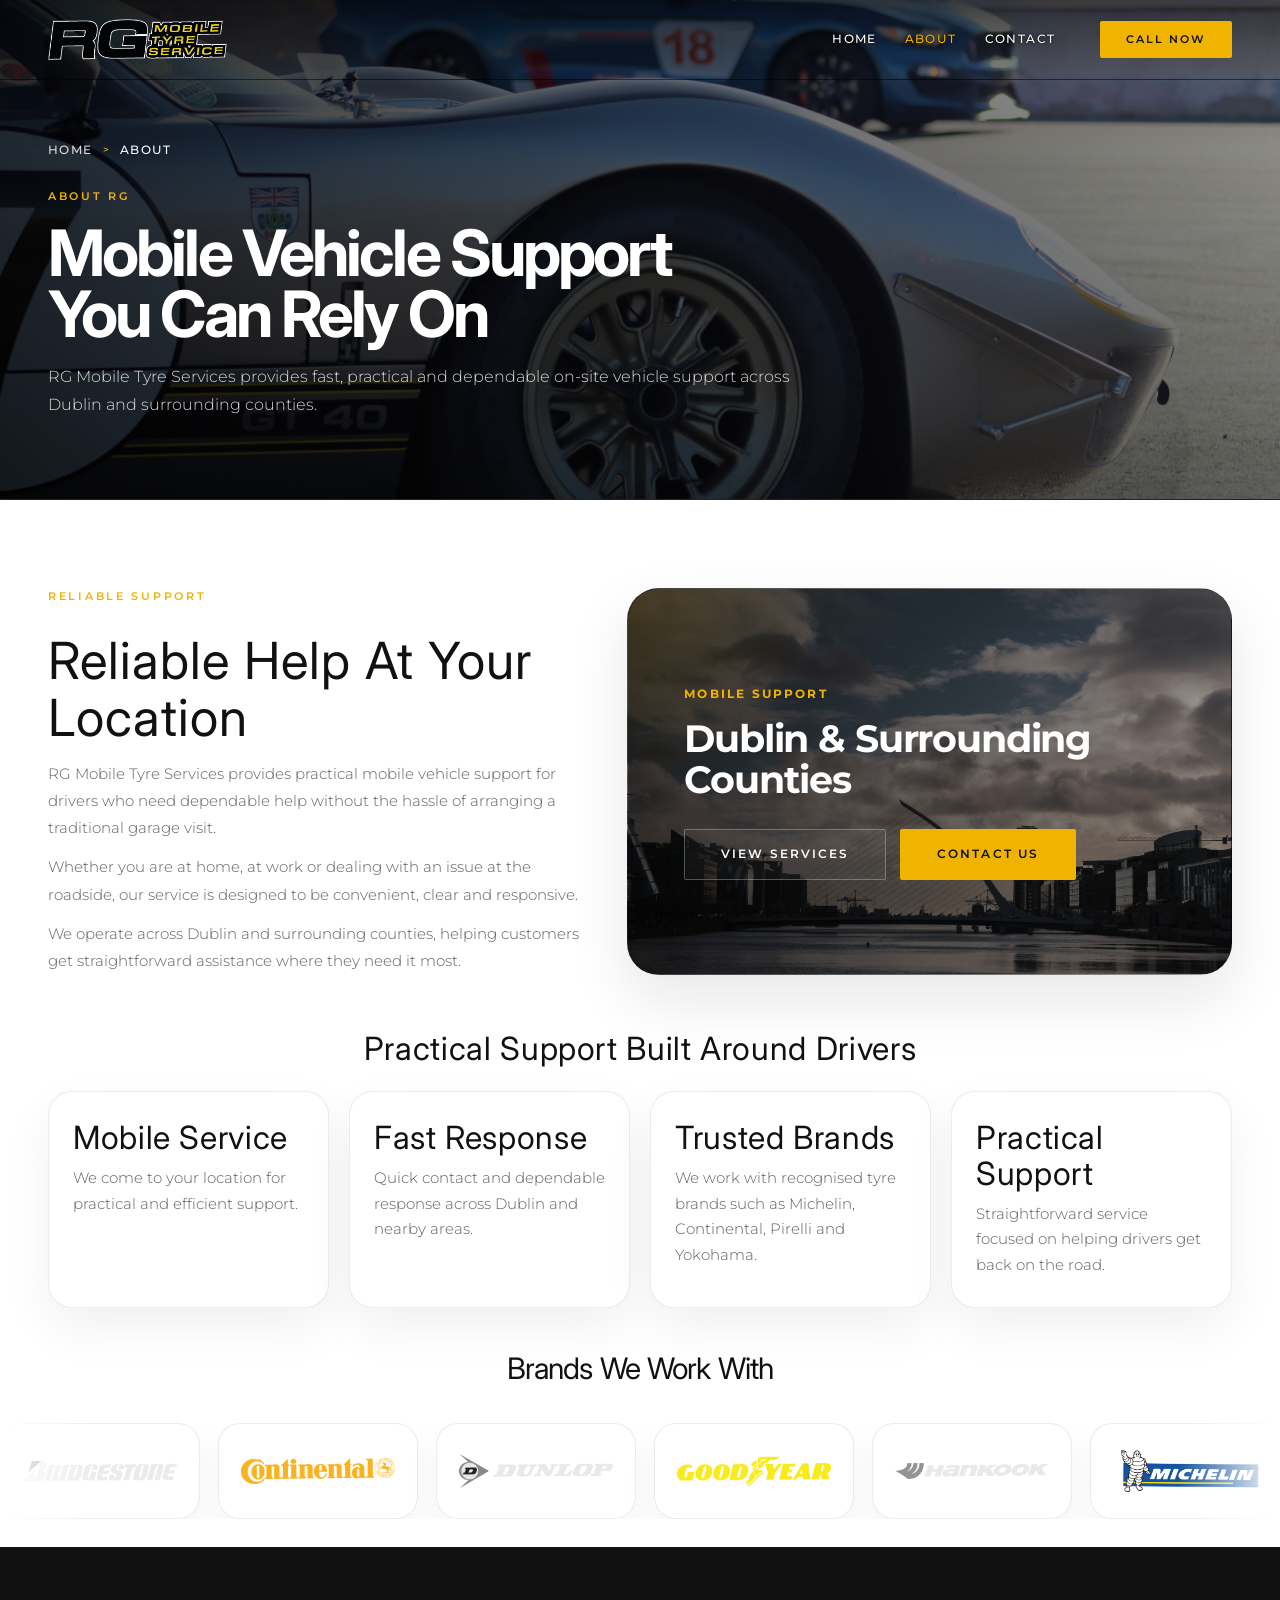
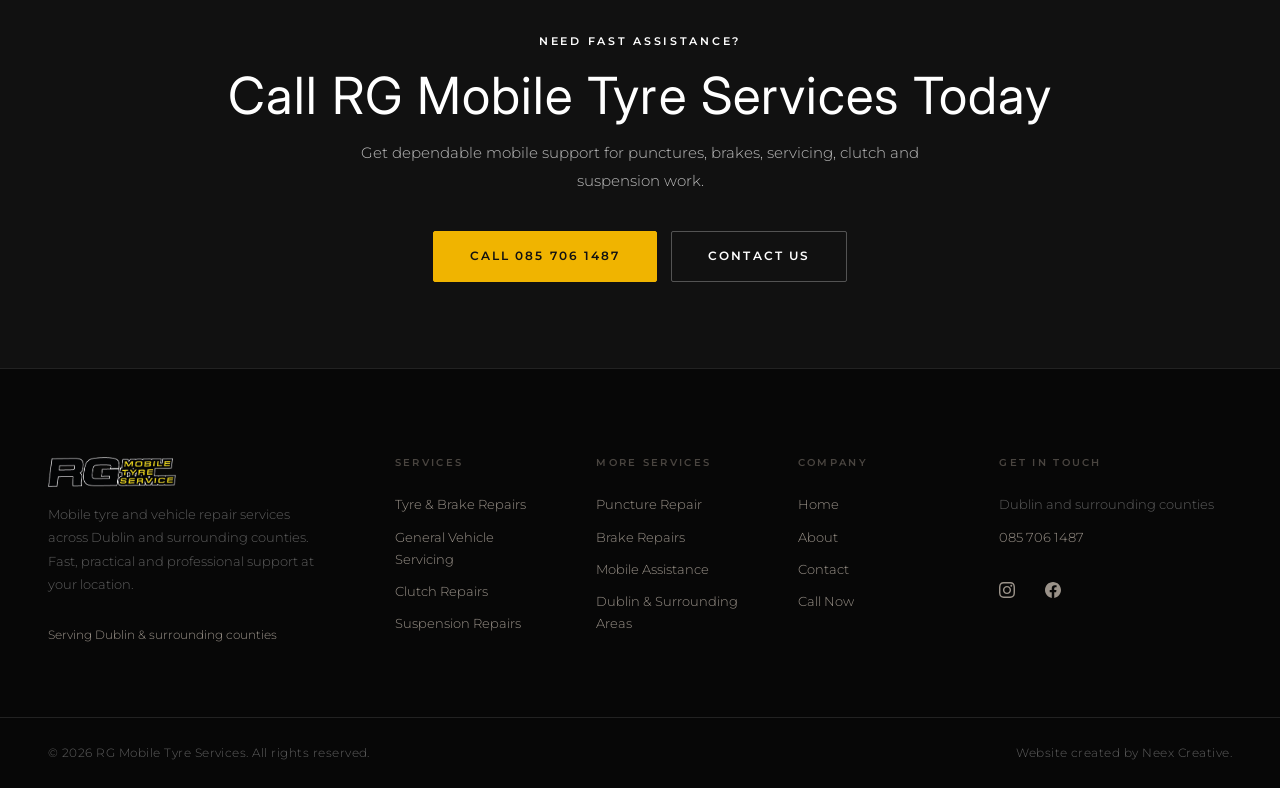
==== pages/about.html @ 56108a91 "first commit" ====
<!DOCTYPE html>
<html lang="en">
<head>
  <!-- Meta / SEO -->
  <meta charset="UTF-8">
  <meta name="viewport" content="width=device-width, initial-scale=1.0">
  <meta name="description" content="Learn more about RG Mobile Tyre Services and our practical mobile vehicle support across Dublin and surrounding counties.">
  <title>About | RG Mobile Tyre Services Dublin</title>

  <!-- Fonts -->
  <link rel="preconnect" href="https://fonts.googleapis.com">
  <link rel="preconnect" href="https://fonts.gstatic.com" crossorigin>
  <link href="https://fonts.googleapis.com/css2?family=Inter:wght@300;400;500;600;700&family=Montserrat:wght@300;400;500;600;700&display=swap" rel="stylesheet">

  <!-- Styles -->
  <link rel="stylesheet" href="../css/global.css">
  <link rel="stylesheet" href="../css/about.css">
</head>
<body class="about-page" data-page="about">

  <!-- Navigation Placeholder -->
  <div id="nav-placeholder"></div>

  <main>

    <!-- =========================================================
         HERO SECTION
         ========================================================= -->
    <section class="page-hero about-hero">
      <div class="container">
        <nav class="breadcrumb" aria-label="Breadcrumb">
          <a href="../index.html">Home</a>
          <span class="sep">&gt;</span>
          <span class="current">About</span>
        </nav>

        <span class="label">About RG</span>
        <h1>Mobile Vehicle Support<br>You Can Rely On</h1>
        <p class="hero-copy">
          RG Mobile Tyre Services provides fast, practical and dependable on-site vehicle support across Dublin and surrounding counties.
        </p>
      </div>
    </section>

    <!-- =========================================================
         INTRO SECTION
         ========================================================= -->
    <section class="about-intro">
      <div class="container about-intro__grid">

        <!-- Intro Copy -->
        <div class="intro-copy">
          <span class="label">Reliable Support</span>
          <h2>Reliable Help At Your Location</h2>

          <p>
            RG Mobile Tyre Services provides practical mobile vehicle support for drivers who need dependable help without the hassle of arranging a traditional garage visit.
          </p>

          <p>
            Whether you are at home, at work or dealing with an issue at the roadside, our service is designed to be convenient, clear and responsive.
          </p>

          <p>
            We operate across Dublin and surrounding counties, helping customers get straightforward assistance where they need it most.
          </p>
        </div>

        <!-- Intro Visual / Dublin Coverage Card -->
        <div class="intro-panel">
          <div class="intro-panel__card">
            <span class="intro-panel__eyebrow">Mobile Support</span>
            <strong>Dublin &amp; Surrounding Counties</strong>
           

            <div class="intro-panel__actions">
              <a href="services.html" class="btn btn-outline">View Services</a>
              <a href="contact.html" class="btn btn-primary">Contact Us</a>
            </div>
          </div>
        </div>

      </div>
    </section>

    <!-- =========================================================
         HIGHLIGHTS SECTION
         ========================================================= -->
    <section class="highlights-section">
      <div class="container">
        <div class="section-header center">
          <h3>Practical Support Built Around Drivers</h3>
        </div>

        <div class="highlights-grid">
          <article class="highlight-card">
            <h3>Mobile Service</h3>
            <p>We come to your location for practical and efficient support.</p>
          </article>

          <article class="highlight-card">
            <h3>Fast Response</h3>
            <p>Quick contact and dependable response across Dublin and nearby areas.</p>
          </article>

          <article class="highlight-card">
            <h3>Trusted Brands</h3>
            <p>We work with recognised tyre brands such as Michelin, Continental, Pirelli and Yokohama.</p>
          </article>

          <article class="highlight-card">
            <h3>Practical Support</h3>
            <p>Straightforward service focused on helping drivers get back on the road.</p>
          </article>
        </div>
      </div>
    </section>

    <!-- =========================================================
         BRANDS SLIDER SECTION
         ========================================================= -->
    <section class="brands-slider">
      <div class="container">
        <div class="section-header center">
          <h2>Brands We Work With</h2>
        </div>
      </div>

      <div class="brands-tape">
        <div class="brands-track">
          <div class="brand-logo-card"><img src="../images/logos_partners/bridgestone.png" alt="Bridgestone logo" class="brand-logo-image"></div>
          <div class="brand-logo-card"><img src="../images/logos_partners/continental.png" alt="Continental logo" class="brand-logo-image"></div>
          <div class="brand-logo-card"><img src="../images/logos_partners/dunlop.png" alt="Dunlop logo" class="brand-logo-image"></div>
          <div class="brand-logo-card"><img src="../images/logos_partners/goodyear.png" alt="Goodyear logo" class="brand-logo-image"></div>
          <div class="brand-logo-card"><img src="../images/logos_partners/Hankook.png" alt="Hankook logo" class="brand-logo-image"></div>
          <div class="brand-logo-card"><img src="../images/logos_partners/michelin.png" alt="Michelin logo" class="brand-logo-image"></div>
          <div class="brand-logo-card"><img src="../images/logos_partners/pirelli.png" alt="Pirelli logo" class="brand-logo-image"></div>
          <div class="brand-logo-card"><img src="../images/logos_partners/toyotires.png" alt="Toyo Tires logo" class="brand-logo-image"></div>
          <div class="brand-logo-card"><img src="../images/logos_partners/yokohama.png" alt="Yokohama logo" class="brand-logo-image"></div>

          <div class="brand-logo-card" aria-hidden="true"><img src="../images/logos_partners/bridgestone.png" alt="" class="brand-logo-image"></div>
          <div class="brand-logo-card" aria-hidden="true"><img src="../images/logos_partners/continental.png" alt="" class="brand-logo-image"></div>
          <div class="brand-logo-card" aria-hidden="true"><img src="../images/logos_partners/dunlop.png" alt="" class="brand-logo-image"></div>
          <div class="brand-logo-card" aria-hidden="true"><img src="../images/logos_partners/goodyear.png" alt="" class="brand-logo-image"></div>
          <div class="brand-logo-card" aria-hidden="true"><img src="../images/logos_partners/Hankook.png" alt="" class="brand-logo-image"></div>
          <div class="brand-logo-card" aria-hidden="true"><img src="../images/logos_partners/michelin.png" alt="" class="brand-logo-image"></div>
          <div class="brand-logo-card" aria-hidden="true"><img src="../images/logos_partners/pirelli.png" alt="" class="brand-logo-image"></div>
          <div class="brand-logo-card" aria-hidden="true"><img src="../images/logos_partners/toyotires.png" alt="" class="brand-logo-image"></div>
          <div class="brand-logo-card" aria-hidden="true"><img src="../images/logos_partners/yokohama.png" alt="" class="brand-logo-image"></div>
        </div>
      </div>
    </section>

    <!-- =========================================================
         CTA SECTION
         ========================================================= -->
    <section class="cta-band about-cta">
      <div class="container">
        <span class="label">Need Fast Assistance?</span>
        <h2>Call RG Mobile Tyre Services Today</h2>
        <p>
          Get dependable mobile support for punctures, brakes, servicing, clutch and suspension work.
        </p>

        <div class="btn-group">
          <a href="tel:0857061487" class="btn btn-primary">Call 085 706 1487</a>
          <a href="contact.html" class="btn btn-outline">Contact Us</a>
        </div>
      </div>
    </section>

  </main>

  <!-- Footer Placeholder -->
  <div id="footer-placeholder"></div>

  <!-- Scripts -->
  <script src="../js/site-config.js"></script>
  <script src="../js/global.js"></script>
</body>
</html>
---- css/global.css ----
/* ============================================================
   RG Mobile Tyre Services — Global Styles
   Palette: black / white / yellow
   Fonts: Inter (display) + Montserrat (body)
   ============================================================ */

@import url('https://fonts.googleapis.com/css2?family=Inter:wght@300;400;500;600;700;800&family=Montserrat:wght@300;400;500;600;700&display=swap');

/* ── Variables ── */
:root {
  --gold:        #f0b400;
  --gold-light:  #ffca2b;
  --gold-dark:   #c89612;
  --gold-pale:   rgba(240, 180, 0, 0.12);
  --gold-border: rgba(240, 180, 0, 0.28);
  --gold-glow:   rgba(240, 180, 0, 0.16);

  --bg:          #0a0a0a;
  --bg-surface:  #111111;
  --bg-surface2: #161616;
  --bg-card:     #131313;

  --text:        #f5f0e8;
  --text-muted:  #9a9289;
  --text-dim:    #4a4540;

  --border:      #222222;

  --font-display: 'Inter', sans-serif;
  --font-body:   'Montserrat', sans-serif;

  --nav-height:  80px;
  --max-width:   1300px;
  --radius:      2px;
  --transition:  0.3s ease;
}

/* ── Reset ── */
*, *::before, *::after { box-sizing: border-box; margin: 0; padding: 0; }
html { scroll-behavior: smooth; font-size: 16px; }
body {
  background: var(--bg);
  color: var(--text);
  font-family: var(--font-body);
  font-weight: 300;
  line-height: 1.65;
  overflow-x: hidden;
  -webkit-font-smoothing: antialiased;
  -moz-osx-font-smoothing: grayscale;
}
img { display: block; max-width: 100%; height: auto; }
a { color: inherit; text-decoration: none; }
button { cursor: pointer; border: none; background: none; font-family: inherit; color: inherit; }
ul, ol { list-style: none; }
input, textarea, select { font-family: inherit; }

/* ── Typography ── */
h1, h2, h3, h4, h5 {
  font-family: var(--font-display);
  font-weight: 400;
  line-height: 1.12;
  letter-spacing: 0.02em;
}
h1 { font-size: clamp(2.6rem, 5.5vw, 5rem); }
h2 { font-size: clamp(2rem, 4vw, 3.4rem); }
h3 { font-size: clamp(1.5rem, 2.5vw, 2.2rem); }
h4 { font-size: 1.15rem; }
p { font-size: 0.92rem; line-height: 1.85; color: var(--text-muted); }

.section-title {
  font-family: var(--font-display);
  font-weight: 700;
  letter-spacing: -0.01em;
}

.label {
  display: block;
  font-family: var(--font-body);
  font-size: 0.68rem;
  font-weight: 600;
  letter-spacing: 0.25em;
  text-transform: uppercase;
  color: var(--gold);
  margin-bottom: 1rem;
}

.text-center { text-align: center; }
.gold { color: var(--gold); }

/* ── Layout ── */
.container {
  max-width: var(--max-width);
  margin: 0 auto;
  padding: 0 48px;
}
section { padding: 100px 0; }

/* ── Accent Line ── */
.gold-line {
  display: block;
  width: 56px;
  height: 1px;
  background: var(--gold);
  margin: 1.5rem 0;
}
.gold-line.center { margin: 1.5rem auto; }

/* ── Section Header ── */
.section-header { margin-bottom: 64px; }
.section-header.center { text-align: center; }
.section-header h2 { margin-bottom: 14px; }
.section-header p { max-width: 540px; }
.section-header.center p { margin: 0 auto; }

/* ── Buttons ── */
.btn {
  display: inline-flex;
  align-items: center;
  gap: 0.5rem;
  padding: 15px 36px;
  font-family: var(--font-body);
  font-size: 0.72rem;
  font-weight: 600;
  letter-spacing: 0.18em;
  text-transform: uppercase;
  border-radius: var(--radius);
  transition: all var(--transition);
  cursor: pointer;
  white-space: nowrap;
  position: relative;
  overflow: hidden;
}

.btn-primary {
  background: var(--gold);
  color: #111111;
  border: 1px solid var(--gold);
}
.btn-primary:hover {
  background: var(--gold-light);
  border-color: var(--gold-light);
  color: #111111;
  transform: translateY(-2px);
  box-shadow: 0 10px 30px rgba(240, 180, 0, 0.32);
}

.btn-outline {
  background: transparent;
  color: var(--text);
  border: 1px solid rgba(245, 240, 232, 0.25);
}
.btn-outline:hover {
  border-color: var(--gold);
  color: #ffffff;
  transform: translateY(-2px);
}

.btn-gold-outline {
  background: transparent;
  color: var(--gold);
  border: 1px solid var(--gold);
}
.btn-gold-outline:hover {
  background: var(--gold);
  color: #111111;
  transform: translateY(-2px);
  box-shadow: 0 10px 30px rgba(240, 180, 0, 0.32);
}

.btn--gold {
  background: var(--gold);
  color: #111111;
  font-family: var(--font-body);
  font-weight: 600;
  letter-spacing: 0.15em;
  border: 1px solid var(--gold);
}
.btn--gold:hover {
  background: var(--gold-light);
  border-color: var(--gold-light);
  color: #111111;
  transform: translateY(-2px);
  box-shadow: 0 8px 30px rgba(240, 180, 0, 0.32);
}

.btn--ghost {
  background: transparent;
  border: 1px solid rgba(255,255,255,0.6);
  color: #ffffff;
  font-weight: 500;
}
.btn--ghost:hover {
  border-color: var(--gold);
  color: #ffffff;
  transform: translateY(-2px);
}

.btn--outline-gold {
  background: transparent;
  color: #ffffff;
  border: 1px solid #ffffff;
}
.btn--outline-gold:hover {
  background: var(--gold);
  border-color: var(--gold);
  color: #111111;
  transform: translateY(-2px);
}

.btn-arrow::after {
  content: '→';
  font-size: 1rem;
  transition: transform var(--transition);
  font-family: inherit;
}
.btn-arrow:hover::after { transform: translateX(5px); }

.btn-group {
  display: flex;
  gap: 16px;
  flex-wrap: wrap;
}

/* ── Cards ── */
.card {
  background: var(--bg-card);
  border: 1px solid var(--border);
  border-radius: var(--radius);
  padding: 36px 32px;
  transition: all 0.35s ease;
  position: relative;
  overflow: hidden;
}
.card::after {
  content: '';
  position: absolute;
  bottom: 0; left: 0; right: 0;
  height: 1px;
  background: var(--gold);
  transform: scaleX(0);
  transform-origin: left;
  transition: transform 0.4s ease;
}
.card:hover {
  border-color: var(--gold-border);
  transform: translateY(-5px);
  box-shadow: 0 20px 60px rgba(0, 0, 0, 0.5);
}
.card:hover::after { transform: scaleX(1); }

.card-icon {
  width: 52px;
  height: 52px;
  border: 1px solid var(--gold-border);
  border-radius: 50%;
  display: flex;
  align-items: center;
  justify-content: center;
  margin-bottom: 22px;
  color: var(--gold);
  font-size: 1.2rem;
  transition: all 0.35s ease;
  flex-shrink: 0;
}
.card:hover .card-icon {
  background: var(--gold);
  border-color: var(--gold);
  color: #0a0a0a;
}
.card h3,
.card h4 {
  margin-bottom: 10px;
  color: var(--text);
}
.card p { font-size: 0.88rem; }

/* ── Gallery Grid ── */
.gallery-grid {
  display: grid;
  grid-template-columns: repeat(3, 1fr);
  gap: 3px;
  margin: 48px 0 32px;
}
.gallery-item {
  aspect-ratio: 4/3;
  background: linear-gradient(135deg, var(--bg-surface2) 0%, var(--bg-surface) 100%);
  border: 1px solid var(--border);
  position: relative;
  overflow: hidden;
  display: flex;
  align-items: center;
  justify-content: center;
  transition: all 0.35s ease;
}
.gallery-item::before {
  content: '';
  position: absolute;
  inset: 0;
  background: linear-gradient(135deg, rgba(240, 180, 0, 0.05), transparent);
  opacity: 0;
  transition: opacity 0.35s ease;
}
.gallery-item:hover { border-color: var(--gold-border); }
.gallery-item:hover::before { opacity: 1; }
.gallery-item span {
  font-size: 0.62rem;
  letter-spacing: 0.2em;
  text-transform: uppercase;
  color: var(--text-dim);
  position: relative;
  z-index: 1;
}
.gallery-item img {
  position: absolute;
  inset: 0;
  width: 100%;
  height: 100%;
  object-fit: cover;
}

/* ── CTA Band ── */
.cta-band {
  background: linear-gradient(135deg, var(--bg-surface) 0%, var(--bg-surface2) 100%);
  border-top: 1px solid var(--gold-border);
  border-bottom: 1px solid var(--gold-border);
  padding: 88px 0;
  text-align: center;
  position: relative;
  overflow: hidden;
}
.cta-band::before {
  content: '';
  position: absolute;
  inset: 0;
  background: radial-gradient(ellipse at center, rgba(240, 180, 0, 0.07) 0%, transparent 65%);
  pointer-events: none;
}
.cta-band .container { position: relative; }
.cta-band h2 { margin-bottom: 16px; }
.cta-band p { max-width: 480px; margin: 0 auto 36px; }
.cta-band .btn-group { justify-content: center; }

/* ── Page Hero (inner pages) ── */
.page-hero {
  padding: 160px 0 84px;
  background: linear-gradient(180deg, var(--bg-surface) 0%, var(--bg) 100%);
  border-bottom: 1px solid var(--border);
  position: relative;
  overflow: hidden;
}
.page-hero::before {
  content: '';
  position: absolute;
  inset: 0;
  background: radial-gradient(ellipse at 25% 60%, rgba(240, 180, 0, 0.06) 0%, transparent 55%);
  pointer-events: none;
}
.page-hero .container { position: relative; }
.page-hero__title em { color: var(--gold); }

.breadcrumb {
  display: flex;
  align-items: center;
  gap: 10px;
  margin-bottom: 28px;
  font-size: 0.72rem;
  font-weight: 500;
  letter-spacing: 0.12em;
  text-transform: uppercase;
  color: var(--text-muted);
}
.breadcrumb a { transition: color var(--transition); }
.breadcrumb a:hover { color: #ffffff; }
.breadcrumb .sep {
  color: var(--gold);
  font-size: 0.6rem;
}
.breadcrumb .current { color: var(--text-dim); }

/* ── Scroll Reveal ── */
.reveal {
  opacity: 0;
  transform: translateY(32px);
  transition:
    opacity 0.75s cubic-bezier(0.16, 1, 0.3, 1),
    transform 0.75s cubic-bezier(0.16, 1, 0.3, 1);
}
.reveal.revealed {
  opacity: 1;
  transform: translateY(0);
}

.reveal-left {
  opacity: 0;
  transform: translateX(-32px);
  transition:
    opacity 0.75s cubic-bezier(0.16, 1, 0.3, 1),
    transform 0.75s cubic-bezier(0.16, 1, 0.3, 1);
}
.reveal-left.revealed {
  opacity: 1;
  transform: translateX(0);
}

.reveal-right {
  opacity: 0;
  transform: translateX(32px);
  transition:
    opacity 0.75s cubic-bezier(0.16, 1, 0.3, 1),
    transform 0.75s cubic-bezier(0.16, 1, 0.3, 1);
}
.reveal-right.revealed {
  opacity: 1;
  transform: translateX(0);
}

.delay-1 { transition-delay: 0.1s; }
.delay-2 { transition-delay: 0.2s; }
.delay-3 { transition-delay: 0.3s; }
.delay-4 { transition-delay: 0.4s; }
.delay-5 { transition-delay: 0.5s; }

/* ── Gold List ── */
.gold-list li { padding-left: 0; }
.gold-list li::before { content: ''; }

/* ── Stat Item ── */
.stat-item { text-align: center; }

.stat-number {
  font-family: var(--font-display);
  font-size: clamp(2.8rem, 5vw, 4.2rem);
  font-weight: 300;
  color: var(--gold);
  display: block;
  line-height: 1;
  margin-bottom: 8px;
}

.stat-label {
  font-size: 0.75rem;
  font-weight: 500;
  letter-spacing: 0.15em;
  text-transform: uppercase;
  color: var(--text-muted);
}

/* ════════════════════════════════
   NAVIGATION
   ════════════════════════════════ */
.main-nav {
  position: fixed;
  top: 0; left: 0; right: 0;
  z-index: 1000;
  height: var(--nav-height);
  transition: background 0.4s ease, border-color 0.4s ease, box-shadow 0.4s ease;
  border-bottom: 1px solid transparent;
  background: linear-gradient(180deg, rgba(0,0,0,0.55) 0%, transparent 100%); /* ← adiciona isto */
}

.main-nav.scrolled {
  background: rgba(10, 10, 10, 0.96);
  border-bottom-color: var(--border);
  backdrop-filter: blur(16px);
  -webkit-backdrop-filter: blur(16px);
  box-shadow: 0 4px 24px rgba(0, 0, 0, 0.4);
}

.nav-container {
  max-width: var(--max-width);
  margin: 0 auto;
  padding: 0 48px;
  height: 100%;
  display: flex;
  align-items: center;
  gap: 2rem;
}

.nav__logo {
  display: flex;
  align-items: center;
  flex-shrink: 0;
  margin-right: auto;
}

.nav__logo-img {
  height: 42px;
  width: auto;
  object-fit: contain;
  display: block;
}

.nav-links {
  display: flex;
  align-items: center;
  gap: 2px;
}

.nav-links > a,
.nav-dropdown > .nav-trigger {
  padding: 8px 13px;
  font-size: 0.72rem;
  font-weight: 500;
  letter-spacing: 0.12em;
  text-transform: uppercase;
  color: #ffffff;
  border-radius: var(--radius);
  transition: color var(--transition);
  background: none;
  border: none;
  display: flex;
  align-items: center;
  gap: 5px;
  text-shadow: 0 1px 8px rgba(0,0,0,0.8), 0 0px 2px rgba(0,0,0,1); /* ← adiciona isto */
}

.nav-links > a:hover,
.nav-dropdown > .nav-trigger:hover,
.nav-links > a.active {
  color: var(--gold);
}

.nav-links > a.nav-active {
  color: var(--gold);
}

.nav-dropdown { position: relative; }

.nav-trigger .arr {
  font-size: 0.55rem;
  transition: transform 0.25s ease;
  margin-top: 1px;
}

.nav-dropdown:hover .arr,
.nav-dropdown.open .arr {
  transform: rotate(180deg);
}

.dropdown-menu {
  position: absolute;
  top: calc(100% + 12px);
  left: 50%;
  transform: translateX(-50%) translateY(-8px);
  background: #131313;
  border: 1px solid var(--border);
  border-top: 2px solid var(--gold);
  min-width: 230px;
  padding: 6px 0;
  opacity: 0;
  visibility: hidden;
  transition: opacity 0.22s ease, transform 0.22s ease, visibility 0.22s;
  pointer-events: none;
  box-shadow: 0 16px 40px rgba(0, 0, 0, 0.6);
}

.nav-dropdown:hover .dropdown-menu,
.nav-dropdown.open .dropdown-menu {
  opacity: 1;
  visibility: visible;
  transform: translateX(-50%) translateY(0);
  pointer-events: all;
}

.dropdown-menu a {
  display: block;
  padding: 11px 22px;
  font-size: 0.72rem;
  letter-spacing: 0.1em;
  text-transform: uppercase;
  color: var(--text-muted);
  transition: all 0.2s ease;
  border-left: 2px solid transparent;
}

.dropdown-menu a:hover {
  color: var(--gold);
  border-left-color: var(--gold);
  padding-left: 28px;
  background: rgba(240, 180, 0, 0.08);
}

.nav-cta {
  padding: 10px 26px;
  font-size: 0.68rem;
  font-weight: 600;
  letter-spacing: 0.18em;
  text-transform: uppercase;
  background: var(--gold);
  color: #111111;
  border-radius: var(--radius);
  transition: all var(--transition);
  flex-shrink: 0;
}

.nav-cta:hover {
  background: var(--gold-light);
  box-shadow: 0 6px 20px rgba(240, 180, 0, 0.30);
}

/* Hamburger */
.hamburger {
  display: none;
  flex-direction: column;
  gap: 5px;
  padding: 6px;
  z-index: 1100;
  position: relative;
}

.hamburger span {
  display: block;
  width: 22px;
  height: 1.5px;
  background: var(--text);
  transition: all 0.3s cubic-bezier(0.77, 0, 0.175, 1);
  transform-origin: center;
}

.hamburger.open span:nth-child(1) { transform: translateY(6.5px) rotate(45deg); }
.hamburger.open span:nth-child(2) { opacity: 0; transform: scaleX(0); }
.hamburger.open span:nth-child(3) { transform: translateY(-6.5px) rotate(-45deg); }

/* Mobile Menu */
.mobile-menu {
  position: fixed;
  inset: 0;
  background: rgba(8, 8, 8, 0.98);
  backdrop-filter: blur(20px);
  -webkit-backdrop-filter: blur(20px);
  z-index: 1050;
  display: flex;
  flex-direction: column;
  padding: calc(var(--nav-height) + 24px) 32px 48px;
  overflow-y: auto;
  transform: translateX(100%);
  transition: transform 0.4s cubic-bezier(0.77, 0, 0.175, 1);
  gap: 0;
}
.mobile-menu.open { transform: translateX(0); }

.mobile-menu > a {
  display: block;
  font-family: var(--font-display);
  font-size: 2.2rem;
  font-weight: 400;
  color: var(--text);
  padding: 14px 0;
  border-bottom: 1px solid var(--border);
  transition: color var(--transition), padding-left var(--transition);
}
.mobile-menu > a:hover {
  color: #ffffff;
  padding-left: 8px;
}

.mobile-section { border-bottom: 1px solid var(--border); }

.mobile-section-btn {
  display: flex;
  justify-content: space-between;
  align-items: center;
  width: 100%;
  font-family: var(--font-display);
  font-size: 2.2rem;
  font-weight: 400;
  color: var(--text);
  padding: 14px 0;
  background: none;
  border: none;
  cursor: pointer;
  transition: color var(--transition);
}

.mobile-section-btn .plus {
  font-size: 1.4rem;
  color: var(--gold);
  transition: transform 0.3s ease;
  font-family: var(--font-body);
}

.mobile-section.open .mobile-section-btn .plus { transform: rotate(45deg); }
.mobile-section.open .mobile-section-btn { color: var(--gold); }

.mobile-sub {
  max-height: 0;
  overflow: hidden;
  transition: max-height 0.35s cubic-bezier(0.16, 1, 0.3, 1);
}
.mobile-section.open .mobile-sub { max-height: 320px; }

.mobile-sub a {
  display: block;
  font-size: 0.8rem;
  font-weight: 500;
  letter-spacing: 0.15em;
  text-transform: uppercase;
  color: var(--text-muted);
  padding: 9px 0 9px 20px;
  border-left: 2px solid var(--border);
  transition: all 0.2s ease;
}
.mobile-sub a:hover {
  color: var(--gold);
  border-left-color: var(--gold);
  padding-left: 26px;
}
.mobile-sub a:last-child { margin-bottom: 12px; }

.mobile-cta-btn {
  display: inline-block;
  margin-top: 28px;
  padding: 15px 36px;
  background: var(--gold);
  color: #111111;
  font-family: var(--font-body) !important;
  font-size: 0.72rem !important;
  font-weight: 600;
  letter-spacing: 0.18em;
  text-transform: uppercase;
  border-radius: var(--radius);
  text-align: center;
  transition: background var(--transition) !important;
  border: none;
}
.mobile-cta-btn:hover {
  background: var(--gold-light) !important;
  color: #111111 !important;
}

/* ════════════════════════════════
   FOOTER
   ════════════════════════════════ */
.main-footer {
  background: #070707;
  border-top: 1px solid var(--border);
  padding: 88px 0 0;
}

.footer-grid {
  max-width: var(--max-width);
  margin: 0 auto;
  padding: 0 48px 72px;
  display: grid;
  grid-template-columns: 2fr 1fr 1fr 1fr 1.6fr;
  gap: 56px;
  border-bottom: 1px solid var(--border);
}

.footer-brand-logo {
  display: flex;
  flex-direction: column;
  line-height: 1;
  margin-bottom: 20px;
}

.footer__logo-img {
  height: 30px;
  width: auto;
  object-fit: contain;
  display: block;
  margin-bottom: 1rem;
}

.footer-brand-desc {
  font-size: 0.84rem;
  line-height: 1.75;
  color: var(--text-muted);
  margin-bottom: 28px;
  max-width: 270px;
}

.footer-social,
.footer__social {
  display: flex;
  gap: 10px;
}

.footer-social a,
.footer__social a {
  width: 36px;
  height: 36px;
  display: flex;
  align-items: center;
  justify-content: center;
  color: var(--text-muted);
  transition: all var(--transition);
  overflow: hidden; /* ← adiciona isto */
  flex-shrink: 0;   /* ← e isto */
}

.footer-social a svg,
.footer__social a svg {
  width: 16px;
  height: 16px;
  fill: currentColor;
  flex-shrink: 0;
  display: block;
}

.footer-social a:hover,
.footer__social a:hover {
  border-color: var(--gold);
  color: var(--gold);
  background: var(--gold-pale);
}

.footer-col h5 {
  font-family: var(--font-body);
  font-size: 0.65rem;
  font-weight: 600;
  letter-spacing: 0.22em;
  text-transform: uppercase;
  color: var(--text-dim);
  margin-bottom: 20px;
}

.footer-col a {
  display: block;
  font-size: 0.84rem;
  color: var(--text-muted);
  padding: 5px 0;
  transition: color var(--transition);
}
.footer-col a:hover { color: #ffffff; }

.footer-col p {
  font-size: 0.84rem;
  padding: 4px 0;
}

.footer-col a.footer-tel,
.footer-col a.footer-mail {
  color: var(--text-muted);
}

.footer-bottom {
  max-width: var(--max-width);
  margin: 0 auto;
  padding: 24px 48px;
  display: flex;
  justify-content: space-between;
  align-items: center;
}

.footer-bottom p {
  font-size: 0.75rem;
  color: var(--text-dim);
  letter-spacing: 0.04em;
}

/* ── Strip / Ticker ── */
.strip {
  overflow: hidden;
  padding: 0.85rem 0;
  background: url('../images/stripe_brand.png') center center / cover repeat-x;
  position: relative;
}

.strip__track {
  display: flex;
  width: max-content;
  animation: marquee 22s linear infinite;
  gap: 2rem;
  font-size: 0.6rem;
  font-weight: 600;
  letter-spacing: 0.22em;
  text-transform: uppercase;
  color: #ffffff;
  white-space: nowrap;
  background: none !important;
  background-image: none !important;
  -webkit-background-clip: unset !important;
  -webkit-text-fill-color: #ffffff !important;
  background-clip: unset !important;
  text-shadow: 0 1px 3px rgba(0,0,0,0.4);
}

.strip__dot {
  color: rgba(255,255,255,0.5);
}

/* ============================================================
   Brand Slider — Global Standard
   Use the same block on every page
   ============================================================ */

.brands-slider {
  padding: 10px 0 20px;
  background: #ffffff;
}

.brands-slider .section-header {
  margin-bottom: 28px;
}

.brands-slider .section-header.center {
  text-align: center;
  max-width: 100%;
  margin-left: auto;
  margin-right: auto;
}

.brands-slider .section-header.center h2 {
  margin: 0;
}

.brands-tape {
  position: relative;
  overflow: hidden;
  width: 100%;
  mask-image: linear-gradient(to right, transparent 0%, #000 8%, #000 92%, transparent 100%);
  -webkit-mask-image: linear-gradient(to right, transparent 0%, #000 8%, #000 92%, transparent 100%);
}

.brands-track {
  display: flex;
  align-items: center;
  gap: 18px;
  width: max-content;
  animation: brands-scroll 34s linear infinite;
  will-change: transform;
}

.brand-logo-card {
  width: 200px;
  min-width: 200px;
  height: 96px;
  display: flex;
  align-items: center;
  justify-content: center;
  padding: 18px 22px;
  border-radius: 22px;
  background: #ffffff;
  border: 1px solid rgba(17, 17, 17, 0.08);
  box-shadow: 0 14px 34px rgba(17, 17, 17, 0.05);
  transition:
    transform 0.25s ease,
    border-color 0.25s ease,
    box-shadow 0.25s ease,
    background 0.25s ease;
}

.brand-logo-card:hover {
  transform: translateY(-2px);
  border-color: rgba(240, 180, 0, 0.18);
  box-shadow: 0 18px 40px rgba(17, 17, 17, 0.08);
  background: linear-gradient(180deg, #ffffff 0%, #fffdf7 100%);
}

.brand-logo-image {
  max-width: 100%;
  max-height: 42px;
  width: auto;
  height: auto;
  object-fit: contain;
  display: block;
}

@keyframes brands-scroll {
  from {
    transform: translateX(0);
  }
  to {
    transform: translateX(-50%);
  }
}

@media (max-width: 768px) {
  .brand-logo-card {
    width: 170px;
    min-width: 170px;
    height: 88px;
    padding: 16px 18px;
    border-radius: 18px;
  }

  .brand-logo-image {
    max-height: 38px;
  }
}

@media (max-width: 480px) {
  .brands-slider {
    padding: 10px 0 16px;
  }

  .brand-logo-card {
    width: 154px;
    min-width: 154px;
    height: 82px;
    padding: 14px 16px;
  }

  .brand-logo-image {
    max-height: 34px;
  }
}

/* ── Responsive ── */
@media (max-width: 1100px) {
  .footer-grid {
    grid-template-columns: 1fr 1fr 1fr;
    gap: 40px;
  }
  .footer-brand { grid-column: 1 / -1; }
}

@media (max-width: 1024px) {
  .nav-links,
  .nav-cta { display: none; }

  .hamburger { display: flex; }

  .nav-container { padding: 0 24px; }
}

@media (max-width: 768px) {
  :root { --nav-height: 64px; }

  .container { padding: 0 24px; }
  section { padding: 72px 0; }

  .nav__logo-img {
    height: 36px;
  }

  .footer__logo-img {
    height: 26px;
  }

  .footer-grid {
    grid-template-columns: 1fr 1fr;
    padding: 0 24px 48px;
    gap: 32px;
  }

  .footer-brand { grid-column: 1 / -1; }

  .footer-bottom {
    flex-direction: column;
    gap: 8px;
    text-align: center;
    padding: 20px 24px;
  }

  .cta-band { padding: 64px 0; }
  .gallery-grid { grid-template-columns: repeat(2, 1fr); }

  .brand-logo-card {
    flex-basis: 160px;
    height: 76px;
  }
}

@media (max-width: 480px) {
  .footer-grid { grid-template-columns: 1fr; }
  .btn { padding: 13px 26px; }
}
---- css/about.css ----
/* ============================================================
   RG Mobile Tyre Services — About Page
   Corrected / Premium / Brand Consistent
   ============================================================ */

.about-page {
  background: #ffffff;
  color: #111111;
}

/* ─────────────────────────────────────────
   Shared Typography
   ───────────────────────────────────────── */
.about-page .label,
.about-page .breadcrumb .sep,
.about-page .intro-panel__eyebrow {
  color: #f0b400;
}

.about-page .breadcrumb,
.about-page .hero-copy,
.about-page p,
.about-page .highlight-card p,
.about-page .intro-panel__card p {
  color: #5f5f5f;
}

.about-page .breadcrumb .current,
.about-page h1,
.about-page h2,
.about-page h3,
.about-page strong {
  color: #111111;
}

/* ─────────────────────────────────────────
   Buttons
   ───────────────────────────────────────── */
.about-page .btn-primary {
  background: #f0b400;
  border-color: #f0b400;
  color: #111111;
  box-shadow: none;
}

.about-page .btn-primary:hover {
  background: #ffca2b;
  border-color: #ffca2b;
  color: #111111;
  box-shadow: 0 14px 28px rgba(240, 180, 0, 0.22);
}

.about-page .btn-outline {
  border-color: rgba(17, 17, 17, 0.16);
  color: #111111;
  background: transparent;
}

.about-page .btn-outline:hover {
  border-color: #f0b400;
  color: #111111;
  background: rgba(240, 180, 0, 0.06);
}

/* ─────────────────────────────────────────
   Hero Section
   ───────────────────────────────────────── */
.about-page .page-hero {
  position: relative;
  min-height: 500px;
  padding: 126px 0 64px;
  display: flex;
  align-items: center;
  overflow: hidden;
  background:
    url("../images/about-hero-bg.png") center center / cover no-repeat,
    #111111;
}

.about-page .page-hero::before {
  content: "";
  position: absolute;
  inset: 0;
  background:
    linear-gradient(90deg, rgba(0, 0, 0, 0.76) 0%, rgba(0, 0, 0, 0.56) 42%, rgba(0, 0, 0, 0.30) 100%),
    linear-gradient(180deg, rgba(0, 0, 0, 0.10) 0%, rgba(0, 0, 0, 0.42) 100%);
  pointer-events: none;
  z-index: 1;
}

.about-page .page-hero .container {
  position: relative;
  z-index: 2;
}

.about-page .page-hero .breadcrumb,
.about-page .page-hero .breadcrumb a,
.about-page .page-hero .hero-copy {
  color: rgba(255, 255, 255, 0.84);
}

.about-page .page-hero .breadcrumb .current,
.about-page .page-hero h1 {
  color: #ffffff;
}

.about-page .page-hero .label {
  color: #f0b400;
}

.about-page h1 {
  max-width: 860px;
  font-weight: 700;
  font-size: clamp(3rem, 5vw, 5rem);
  line-height: 0.96;
  letter-spacing: -0.045em;
  margin: 0 0 18px;
}

.hero-copy {
  max-width: 760px;
  font-size: 1rem;
  line-height: 1.8;
  margin: 0;
}
.about-hero .container {
  width: 100%;
}

/* ─────────────────────────────────────────
   Main Section Spacing
   ───────────────────────────────────────── */
.about-intro,
.highlights-section,
.brands-slider {
  background: #ffffff;
}

.about-intro {
  padding: 88px 0 34px;
}

.highlights-section {
  padding: 22px 0 34px;
}

.brands-slider {
  padding: 10px 0 82px;
}

.section-header {
  margin-bottom: 24px;
}

.section-header.center {
  text-align: center;
  max-width: 100%;
  margin-left: auto;
  margin-right: auto;
}

.section-header.center h2 {
  font-size: clamp(1.85rem, 2.1vw, 2.35rem);
  line-height: 1.12;
  letter-spacing: -0.03em;
  white-space: nowrap;
  margin: 0;
}

/* ─────────────────────────────────────────
   Intro Section
   ───────────────────────────────────────── */
.about-intro__grid {
  display: grid;
  grid-template-columns: minmax(320px, 0.95fr) minmax(320px, 1.05fr);
  gap: 32px;
  align-items: stretch;
}

.intro-copy {
  display: flex;
  flex-direction: column;
  justify-content: center;
  max-width: 680px;
}

.intro-copy h2 {
  margin: 10px 0 14px;
}

.intro-copy p + p {
  margin-top: 12px;
}

.intro-panel {
  display: flex;
  align-items: stretch;
}

.intro-panel__card {
  position: relative;
  overflow: hidden;
  width: 100%;
  min-height: 360px;
  padding: 54px 56px;
  border-radius: 32px;
  display: flex;
  flex-direction: column;
  justify-content: center;
  background:
    linear-gradient(90deg, rgba(0, 0, 0, 0.74) 0%, rgba(0, 0, 0, 0.58) 42%, rgba(0, 0, 0, 0.36) 100%),
    url("../images/dublin-city.png") center center / cover no-repeat;
  border: 1px solid rgba(17, 17, 17, 0.08);
  box-shadow: 0 24px 60px rgba(17, 17, 17, 0.10);
}

.intro-panel__card::before {
  content: "";
  position: absolute;
  inset: 0;
  background:
    radial-gradient(circle at top left, rgba(240, 180, 0, 0.14), transparent 28%),
    linear-gradient(180deg, rgba(255,255,255,0.02), rgba(255,255,255,0));
  pointer-events: none;
}

.intro-panel__card > * {
  position: relative;
  z-index: 1;
}

.intro-panel__eyebrow {
  display: inline-block;
  margin-bottom: 14px;
  font-size: 0.76rem;
  font-weight: 700;
  letter-spacing: 0.18em;
  text-transform: uppercase;
}

.intro-panel__card strong {
  display: block;
  max-width: 620px;
  font-size: clamp(2rem, 3vw, 2.8rem);
  line-height: 1.08;
  letter-spacing: -0.03em;
  color: #ffffff;
}

.intro-panel__card p {
  max-width: 560px;
  margin-top: 16px;
  color: rgba(255, 255, 255, 0.84);
  line-height: 1.8;
}

.intro-panel__actions {
  display: flex;
  gap: 14px;
  flex-wrap: wrap;
  margin-top: 28px;
}

.intro-panel__card .btn-outline {
  border-color: rgba(255, 255, 255, 0.28);
  color: #ffffff;
  background: rgba(255, 255, 255, 0.04);
}

.intro-panel__card .btn-outline:hover {
  border-color: #f0b400;
  background: rgba(240, 180, 0, 0.08);
  color: #ffffff;
}

.intro-panel__card .btn-primary {
  background: #f0b400;
  border-color: #f0b400;
  color: #111111;
}

.intro-panel__card .btn-primary:hover {
  background: #ffca2b;
  border-color: #ffca2b;
  color: #111111;
  box-shadow: 0 14px 28px rgba(240, 180, 0, 0.22);
}

/* ─────────────────────────────────────────
   Highlights Section
   ───────────────────────────────────────── */
.highlights-grid {
  display: grid;
  grid-template-columns: repeat(4, minmax(0, 1fr));
  gap: 20px;
}

.highlight-card {
  position: relative;
  padding: 28px 24px;
  background: #ffffff;
  border: 1px solid rgba(17, 17, 17, 0.08);
  border-radius: 24px;
  box-shadow: 0 20px 50px rgba(17, 17, 17, 0.06);
  overflow: hidden;
  transition:
    transform 0.25s ease,
    box-shadow 0.25s ease,
    border-color 0.25s ease,
    background 0.25s ease;
}

.highlight-card::before {
  content: "";
  position: absolute;
  inset: 0 auto 0 0;
  width: 3px;
  background: linear-gradient(180deg, #f0b400 0%, rgba(240, 180, 0, 0.08) 100%);
  opacity: 0;
  transition: opacity 0.25s ease;
}

.highlight-card:hover {
  transform: translateY(-4px);
  border-color: rgba(240, 180, 0, 0.22);
  box-shadow: 0 26px 56px rgba(17, 17, 17, 0.10);
  background: linear-gradient(180deg, #ffffff 0%, #fffdf7 100%);
}

.highlight-card:hover::before {
  opacity: 1;
}

.highlight-card h3 {
  margin: 0 0 10px;
}

.highlight-card p {
  margin: 0;
  line-height: 1.75;
}

/* ─────────────────────────────────────────
   Brands Slider
   ───────────────────────────────────────── */
.brands-slider .section-header {
  margin-bottom: 38px;
}
  .brands-slider {
  padding: 10px 0 28px;
}


.brands-tape {
  position: relative;
  overflow: hidden;
  width: 100%;
  mask-image: linear-gradient(to right, transparent 0%, #000 8%, #000 92%, transparent 100%);
  -webkit-mask-image: linear-gradient(to right, transparent 0%, #000 8%, #000 92%, transparent 100%);
}

.brands-track {
  display: flex;
  align-items: center;
  gap: 18px;
  width: max-content;
  animation: brands-scroll 34s linear infinite;
}

.brand-logo-card {
  width: 200px;
  min-width: 200px;
  height: 96px;
  display: flex;
  align-items: center;
  justify-content: center;
  padding: 18px 22px;
  border-radius: 22px;
  background: #ffffff;
  border: 1px solid rgba(17, 17, 17, 0.08);
  box-shadow: 0 14px 34px rgba(17, 17, 17, 0.05);
  transition:
    transform 0.25s ease,
    border-color 0.25s ease,
    box-shadow 0.25s ease;
}

.brand-logo-card:hover {
  transform: translateY(-2px);
  border-color: rgba(240, 180, 0, 0.18);
  box-shadow: 0 18px 40px rgba(17, 17, 17, 0.08);
}

.brand-logo-image {
  max-width: 100%;
  max-height: 42px;
  width: auto;
  height: auto;
  object-fit: contain;
}

@keyframes brands-scroll {
  from {
    transform: translateX(0);
  }
  to {
    transform: translateX(-50%);
  }
}

/* ─────────────────────────────────────────
   CTA Section
   ───────────────────────────────────────── */
.about-cta {
  position: relative;
  background: #111111;
  border: 0;
  padding: 86px 0;
  overflow: hidden;
}

.about-cta::before {
  content: "";
  position: absolute;
  inset: 0;
  background: #111111;
  pointer-events: none;
}

.about-cta .container {
  position: relative;
  z-index: 1;
}

.about-cta h2,
.about-cta .label {
  color: #ffffff;
}

.about-cta p {
  color: rgba(255, 255, 255, 0.72);
  max-width: 620px;
}

.about-cta .btn-group {
  display: flex;
  gap: 14px;
  flex-wrap: wrap;
  margin-top: 24px;
}

.about-cta .btn-outline {
  border-color: rgba(255, 255, 255, 0.28);
  color: #ffffff;
}

.about-cta .btn-outline:hover {
  background: rgba(255, 255, 255, 0.08);
  color: #ffffff;
}

/* ─────────────────────────────────────────
   Responsive
   ───────────────────────────────────────── */
@media (max-width: 1180px) {
  .highlights-grid {
    grid-template-columns: repeat(2, minmax(0, 1fr));
  }

  .section-header.center h2 {
    white-space: normal;
  }
}

@media (max-width: 980px) {
  .about-intro__grid {
    grid-template-columns: 1fr;
  }

  .intro-panel__card {
    min-height: 320px;
  }
}

@media (max-width: 768px) {
  .about-page .page-hero {
    min-height: auto;
    padding: 118px 0 56px;
  }

  .about-page h1 {
    font-size: clamp(2.5rem, 9vw, 4rem);
    line-height: 0.98;
    max-width: 700px;
  }

  .about-intro {
    padding-top: 72px;
  }

  .intro-panel__card {
    min-height: 320px;
    padding: 36px 28px;
    background:
      linear-gradient(180deg, 
      rgba(0, 0, 0, 0.74) 0%, 
      rgba(0, 0, 0, 0.56) 100%),
      url("../images/dublin-city.png") center center / cover no-repeat;
  }

  .highlights-grid {
    grid-template-columns: 1fr;
  }

  .brand-logo-card {
    width: 170px;
    min-width: 170px;
    height: 88px;
  }

  .brand-logo-image {
    max-height: 38px;
  }

  .about-cta {
    padding: 74px 0;
  }

  .section-header.center h2 {
    font-size: clamp(1.6rem, 5vw, 2rem);
  }
}

@media (max-width: 480px) {
  .about-page .container {
    padding: 0 22px;
  }

  .hero-copy {
    font-size: 0.94rem;
  }

  .intro-panel__card,
  .highlight-card,
  .brand-logo-card {
    border-radius: 18px;
  }

  .intro-panel__actions,
  .about-cta .btn-group {
    flex-direction: column;
    align-items: stretch;
  }

  .intro-panel__actions .btn,
  .about-cta .btn-group .btn {
    justify-content: center;
  }

  .intro-panel__card {
    padding: 30px 22px;
  }

  .brand-logo-card {
    width: 154px;
    min-width: 154px;
    padding: 16px 18px;
  }
}
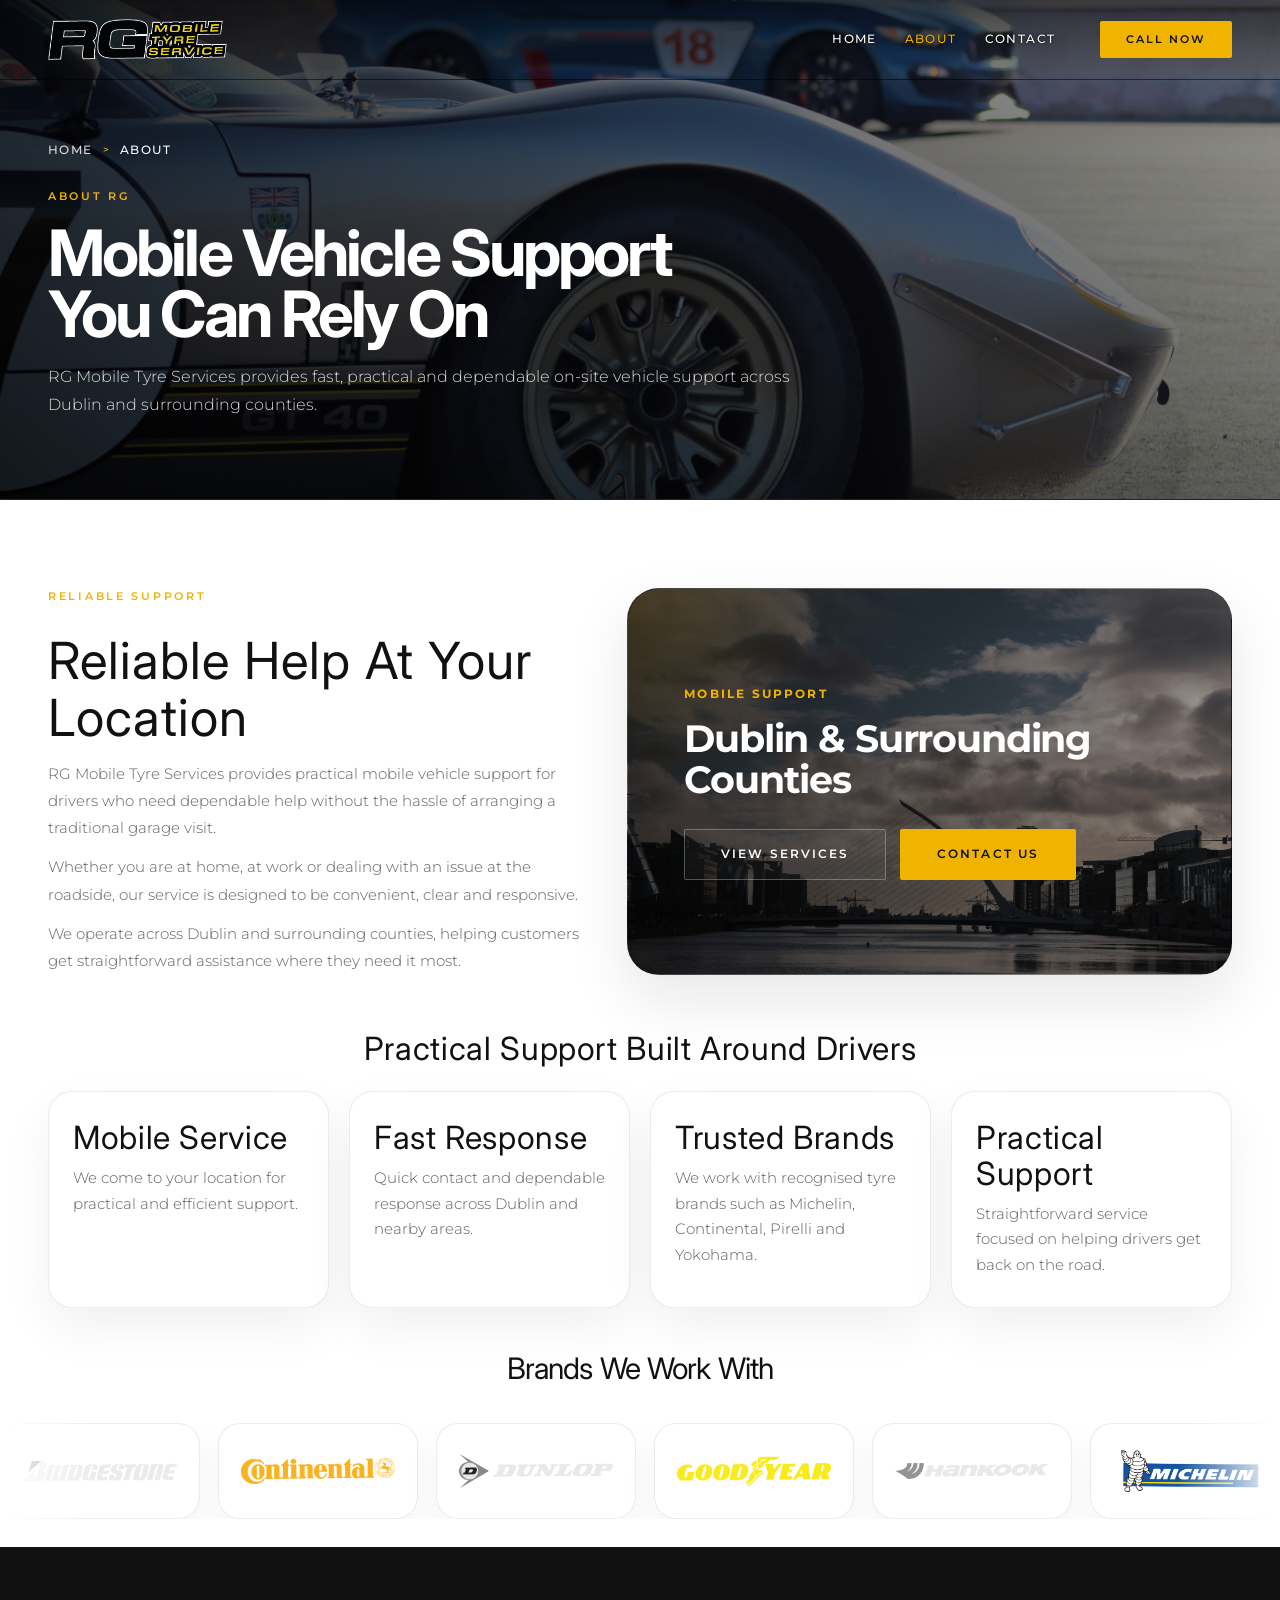
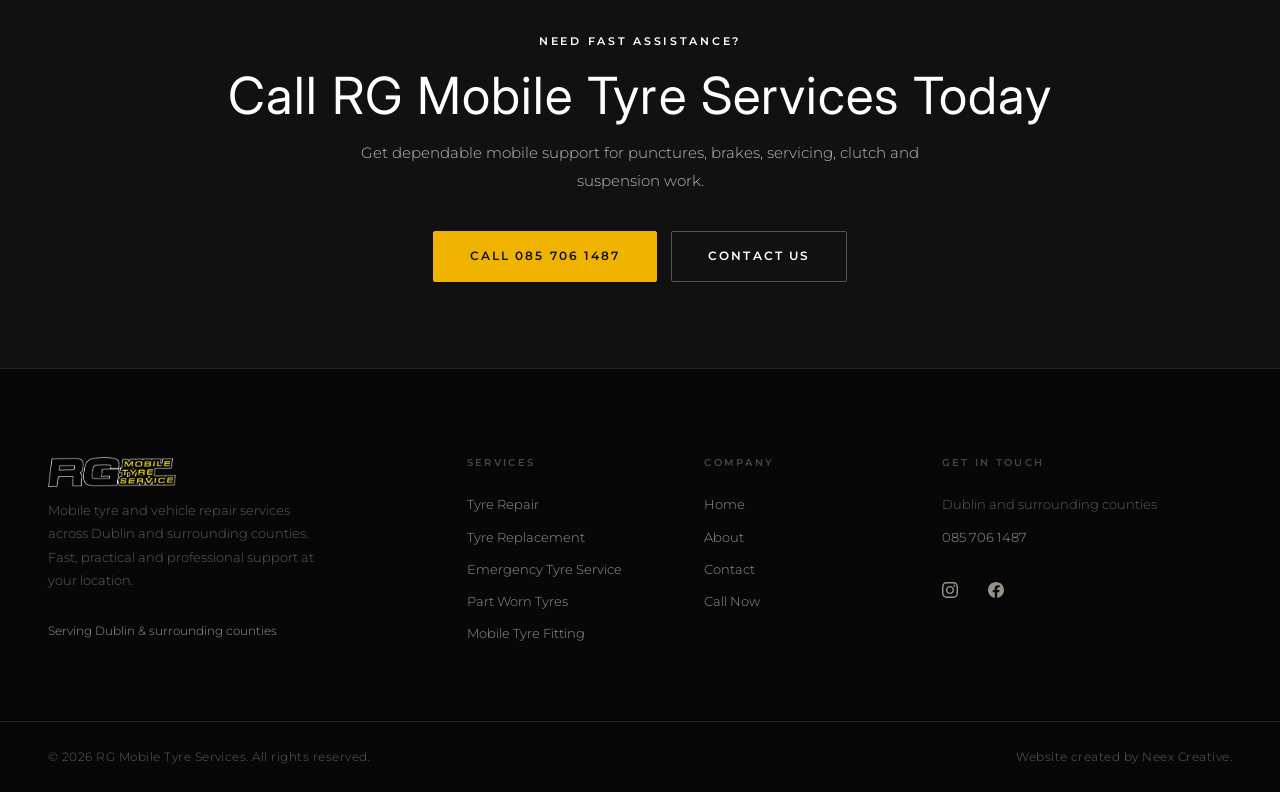
==== commit 7db79a10: "Fix canonical and og url domain" ====
--- a/pages/about.html
+++ b/pages/about.html
@@ -4,8 +4,14 @@
   <!-- Meta / SEO -->
   <meta charset="UTF-8">
   <meta name="viewport" content="width=device-width, initial-scale=1.0">
-  <meta name="description" content="Learn more about RG Mobile Tyre Services and our practical mobile vehicle support across Dublin and surrounding counties.">
-  <title>About | RG Mobile Tyre Services Dublin</title>
+  <title>About Us | RG Mobile Tyre Services Dublin</title>
+  <meta name="description" content="Learn about RG Mobile Tyre Services — trusted mobile tyre and vehicle repairs across Dublin and surrounding counties. Fast, practical and professional.">
+  <meta name="robots" content="index, follow">
+  <link rel="canonical" href="https://rgmobiletyres.ie/pages/about.html">
+  <meta property="og:type" content="website">
+  <meta property="og:title" content="About Us | RG Mobile Tyre Services Dublin">
+  <meta property="og:description" content="Trusted mobile tyre and vehicle repairs across Dublin and surrounding counties.">
+  <meta property="og:url" content="https://rgmobiletyres.ie/pages/about.html">
 
   <!-- Fonts -->
   <link rel="preconnect" href="https://fonts.googleapis.com">
@@ -128,25 +134,25 @@
 
       <div class="brands-tape">
         <div class="brands-track">
-          <div class="brand-logo-card"><img src="../images/logos_partners/bridgestone.png" alt="Bridgestone logo" class="brand-logo-image"></div>
-          <div class="brand-logo-card"><img src="../images/logos_partners/continental.png" alt="Continental logo" class="brand-logo-image"></div>
-          <div class="brand-logo-card"><img src="../images/logos_partners/dunlop.png" alt="Dunlop logo" class="brand-logo-image"></div>
-          <div class="brand-logo-card"><img src="../images/logos_partners/goodyear.png" alt="Goodyear logo" class="brand-logo-image"></div>
-          <div class="brand-logo-card"><img src="../images/logos_partners/Hankook.png" alt="Hankook logo" class="brand-logo-image"></div>
-          <div class="brand-logo-card"><img src="../images/logos_partners/michelin.png" alt="Michelin logo" class="brand-logo-image"></div>
-          <div class="brand-logo-card"><img src="../images/logos_partners/pirelli.png" alt="Pirelli logo" class="brand-logo-image"></div>
-          <div class="brand-logo-card"><img src="../images/logos_partners/toyotires.png" alt="Toyo Tires logo" class="brand-logo-image"></div>
-          <div class="brand-logo-card"><img src="../images/logos_partners/yokohama.png" alt="Yokohama logo" class="brand-logo-image"></div>
+          <div class="brand-logo-card"><img src="../images/logos_partners/bridgestone.png" alt="Bridgestone tyre logo" class="brand-logo-image" loading="lazy"></div>
+          <div class="brand-logo-card"><img src="../images/logos_partners/continental.png" alt="Continental tyre logo" class="brand-logo-image" loading="lazy"></div>
+          <div class="brand-logo-card"><img src="../images/logos_partners/dunlop.png" alt="Dunlop tyre logo" class="brand-logo-image" loading="lazy"></div>
+          <div class="brand-logo-card"><img src="../images/logos_partners/goodyear.png" alt="Goodyear tyre logo" class="brand-logo-image" loading="lazy"></div>
+          <div class="brand-logo-card"><img src="../images/logos_partners/Hankook.png" alt="Hankook tyre logo" class="brand-logo-image" loading="lazy"></div>
+          <div class="brand-logo-card"><img src="../images/logos_partners/michelin.png" alt="Michelin tyre logo" class="brand-logo-image" loading="lazy"></div>
+          <div class="brand-logo-card"><img src="../images/logos_partners/pirelli.png" alt="Pirelli tyre logo" class="brand-logo-image" loading="lazy"></div>
+          <div class="brand-logo-card"><img src="../images/logos_partners/toyotires.png" alt="Toyo Tires tyre logo" class="brand-logo-image" loading="lazy"></div>
+          <div class="brand-logo-card"><img src="../images/logos_partners/yokohama.png" alt="Yokohama tyre logo" class="brand-logo-image" loading="lazy"></div>
 
-          <div class="brand-logo-card" aria-hidden="true"><img src="../images/logos_partners/bridgestone.png" alt="" class="brand-logo-image"></div>
-          <div class="brand-logo-card" aria-hidden="true"><img src="../images/logos_partners/continental.png" alt="" class="brand-logo-image"></div>
-          <div class="brand-logo-card" aria-hidden="true"><img src="../images/logos_partners/dunlop.png" alt="" class="brand-logo-image"></div>
-          <div class="brand-logo-card" aria-hidden="true"><img src="../images/logos_partners/goodyear.png" alt="" class="brand-logo-image"></div>
-          <div class="brand-logo-card" aria-hidden="true"><img src="../images/logos_partners/Hankook.png" alt="" class="brand-logo-image"></div>
-          <div class="brand-logo-card" aria-hidden="true"><img src="../images/logos_partners/michelin.png" alt="" class="brand-logo-image"></div>
-          <div class="brand-logo-card" aria-hidden="true"><img src="../images/logos_partners/pirelli.png" alt="" class="brand-logo-image"></div>
-          <div class="brand-logo-card" aria-hidden="true"><img src="../images/logos_partners/toyotires.png" alt="" class="brand-logo-image"></div>
-          <div class="brand-logo-card" aria-hidden="true"><img src="../images/logos_partners/yokohama.png" alt="" class="brand-logo-image"></div>
+          <div class="brand-logo-card" aria-hidden="true"><img src="../images/logos_partners/bridgestone.png" alt="" class="brand-logo-image" loading="lazy"></div>
+          <div class="brand-logo-card" aria-hidden="true"><img src="../images/logos_partners/continental.png" alt="" class="brand-logo-image" loading="lazy"></div>
+          <div class="brand-logo-card" aria-hidden="true"><img src="../images/logos_partners/dunlop.png" alt="" class="brand-logo-image" loading="lazy"></div>
+          <div class="brand-logo-card" aria-hidden="true"><img src="../images/logos_partners/goodyear.png" alt="" class="brand-logo-image" loading="lazy"></div>
+          <div class="brand-logo-card" aria-hidden="true"><img src="../images/logos_partners/Hankook.png" alt="" class="brand-logo-image" loading="lazy"></div>
+          <div class="brand-logo-card" aria-hidden="true"><img src="../images/logos_partners/michelin.png" alt="" class="brand-logo-image" loading="lazy"></div>
+          <div class="brand-logo-card" aria-hidden="true"><img src="../images/logos_partners/pirelli.png" alt="" class="brand-logo-image" loading="lazy"></div>
+          <div class="brand-logo-card" aria-hidden="true"><img src="../images/logos_partners/toyotires.png" alt="" class="brand-logo-image" loading="lazy"></div>
+          <div class="brand-logo-card" aria-hidden="true"><img src="../images/logos_partners/yokohama.png" alt="" class="brand-logo-image" loading="lazy"></div>
         </div>
       </div>
     </section>
--- a/css/global.css
+++ b/css/global.css
@@ -742,7 +742,7 @@
   margin: 0 auto;
   padding: 0 48px 72px;
   display: grid;
-  grid-template-columns: 2fr 1fr 1fr 1fr 1.6fr;
+  grid-template-columns: 2fr 1fr 1fr 1.6fr;
   gap: 56px;
   border-bottom: 1px solid var(--border);
 }
@@ -752,6 +752,10 @@
   flex-direction: column;
   line-height: 1;
   margin-bottom: 20px;
+}
+
+.footer__logo {
+  display: block;
 }
 
 .footer__logo-img {
@@ -759,13 +763,13 @@
   width: auto;
   object-fit: contain;
   display: block;
-  margin-bottom: 1rem;
 }
 
 .footer-brand-desc {
   font-size: 0.84rem;
   line-height: 1.75;
   color: var(--text-muted);
+  margin-top: 12px;
   margin-bottom: 28px;
   max-width: 270px;
 }
